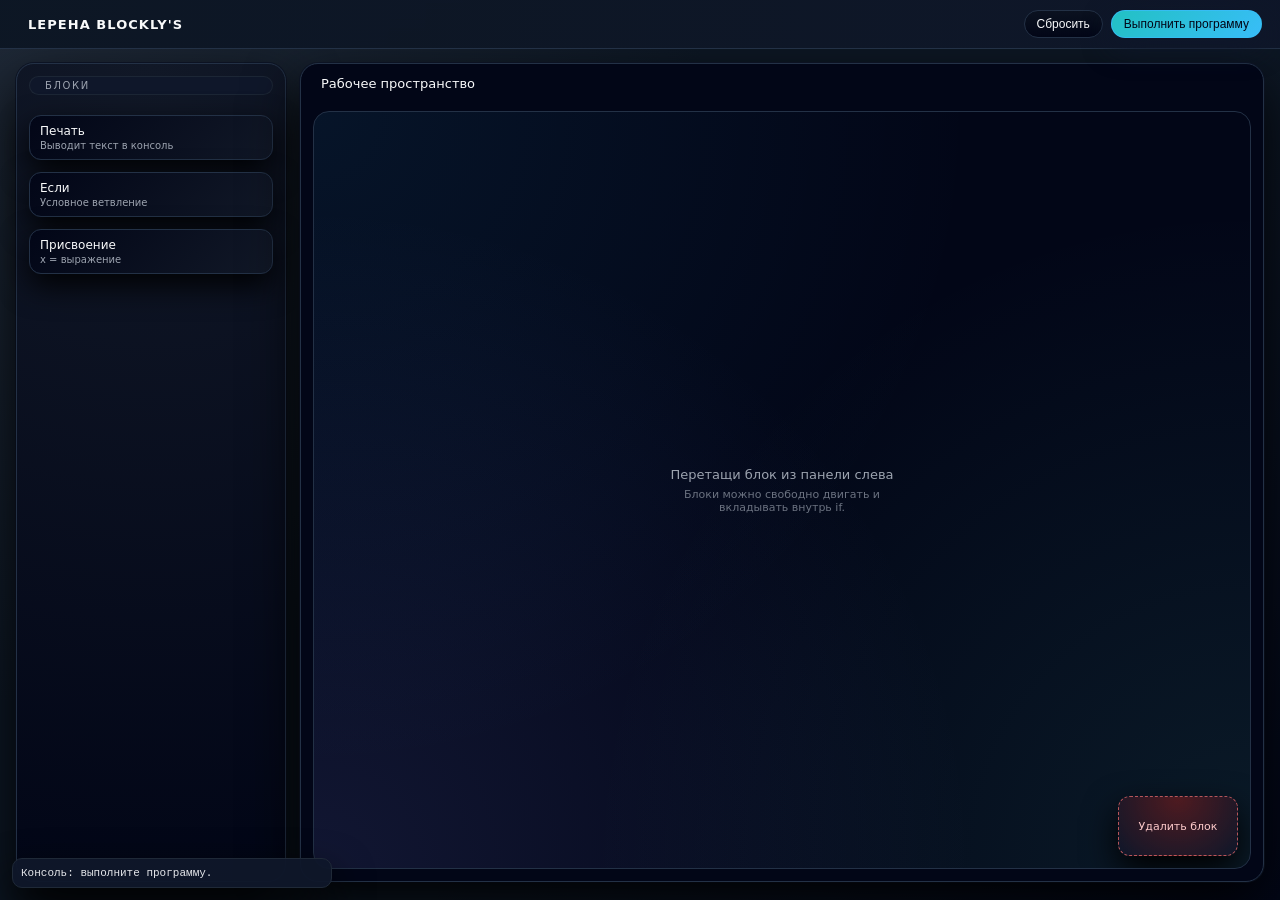
==== index.html @ 0d752596 "Add files via upload // ну что народ, надо делать" ====
<!DOCTYPE html>
<html lang="ru">
<head>
    <meta charset="UTF-8">
    <title>Codeblocks Playground</title>
    <meta name="viewport" content="width=device-width, initial-scale=1">
    <script src="app.js" defer></script>
    <style>
        :root {
            --bg-page: #0d1724;
            --bg-panel: #0f1928;
            --bg-chip: #111827;
            --border-subtle: #233146;
            --border-strong: #2f3f58;

            --text-main: #f9fafb;
            --text-muted: #9ca3af;
            --text-soft: #6b7280;

            --accent: #38bdf8;
            --accent-soft: rgba(56, 189, 248, 0.12);

            --block-vars: #22c55e;
            --block-logic: #eab308;
            --block-io: #3b82f6;
            --error: #ef4444;
        }

        * {
            box-sizing: border-box;
            margin: 0;
            padding: 0;
        }

        body {
            font-family: system-ui, -apple-system, BlinkMacSystemFont, "Segoe UI", sans-serif;
            background:
                    radial-gradient(circle at top left, #1f2937 0, transparent 45%),
                    radial-gradient(circle at bottom right, #020617 0, transparent 55%),
                    var(--bg-page);
            color: var(--text-main);
            min-height: 100vh;
            display: flex;
            flex-direction: column;
        }

        header {
            padding: 10px 18px;
            border-bottom: 1px solid var(--border-subtle);
            display: flex;
            align-items: center;
            justify-content: space-between;
            backdrop-filter: blur(18px);
            background: linear-gradient(to right, rgba(13, 23, 36, 0.98), rgba(15, 23, 42, 0.98));
            position: sticky;
            top: 0;
            z-index: 10;
        }

        .logo {
            display: flex;
            align-items: center;
            gap: 10px;
            font-weight: 600;
            letter-spacing: 0.08em;
            color: var(--text-main);
            font-size: 13px;
            text-transform: uppercase;
        }

        .header-actions {
            display: flex;
            gap: 8px;
        }

        .btn {
            padding: 6px 12px;
            border-radius: 999px;
            border: 1px solid var(--border-subtle);
            background: linear-gradient(to bottom, #0b1220, #020617);
            color: var(--text-main);
            font-size: 12px;
            cursor: pointer;
            display: inline-flex;
            align-items: center;
            gap: 6px;
            transition:
                    background 0.12s ease,
                    border-color 0.12s ease,
                    transform 0.08s ease,
                    box-shadow 0.12s ease;
        }

        .btn-primary {
            border-color: rgba(56, 189, 248, 0.8);
            background: linear-gradient(135deg, #22c1c3, #38bdf8);
            color: #020617;
            box-shadow: 0 10px 28px rgba(15, 23, 42, 0.95);
            font-weight: 500;
        }

        .btn:hover {
            background: linear-gradient(to bottom, #020617, #020617);
            border-color: var(--border-strong);
            transform: translateY(-0.5px);
            box-shadow: 0 12px 32px rgba(15, 23, 42, 0.9);
        }

        .btn-primary:hover {
            border-color: rgba(56, 189, 248, 0.8);
            background: linear-gradient(135deg, #22c1c3, #38bdf8);
            filter: brightness(1.03);
            box-shadow: 0 18px 40px rgba(15, 23, 42, 1);
        }

        .app {
            flex: 1;
            display: flex;
            padding: 14px 16px 18px;
            gap: 14px;
        }

        .panel {
            background: radial-gradient(circle at top left, #111827, #020617);
            border-radius: 18px;
            border: 1px solid var(--border-subtle);
            box-shadow:
                    0 22px 55px rgba(0, 0, 0, 0.9),
                    0 0 0 1px rgba(15, 23, 42, 1);
            padding: 12px;
            display: flex;
            flex-direction: column;
        }

        /* Чипы-лейблы сверху панелей */
        .panel-header-chip {
            display: inline-flex;
            align-items: center;
            gap: 6px;
            padding: 3px 9px;
            border-radius: 999px;
            background: rgba(15, 23, 42, 1);
            border: 1px solid rgba(31, 41, 55, 0.9);
            margin-bottom: 10px;
        }



        .panel-header-chip-label {
            font-size: 10px;
            letter-spacing: 0.16em;
            text-transform: uppercase;
            color: var(--text-muted);
        }

        .blocks-panel {
            width: 270px;
            max-width: 300px;
            gap: 10px;
            background: radial-gradient(circle at top, #111827, #020617);
        }

        .panel-title {
            display: none; /* заменено на чип */
        }

        .blocks-list {
            display: flex;
            flex-direction: column;
            gap: 8px;
            overflow-y: auto;
            padding-right: 4px;
        }

        .block {
            position: relative;
            padding: 8px 10px;
            border-radius: 12px;
            background: linear-gradient(135deg, #020617, #111827);
            border: 1px solid var(--border-subtle);
            color: var(--text-main);
            font-size: 12px;
            display: inline-flex;
            flex-direction: column;
            cursor: grab;
            user-select: none;
            transition:
                    transform 0.1s ease,
                    box-shadow 0.12s ease,
                    border-color 0.12s ease,
                    background 0.12s ease;
            box-shadow: 0 12px 30px rgba(0, 0, 0, 0.9);
            min-width: 150px;
            margin-bottom: 2px;
        }

        .block:hover {
            transform: translateY(-1px);
            box-shadow: 0 16px 40px rgba(0, 0, 0, 1);
            border-color: rgba(56, 189, 248, 0.8);
            background: linear-gradient(135deg, #020617, #0f172a);
        }

        .block-label {
            display: flex;
            flex-direction: column;
            gap: 2px;
        }

        .block-name {
            font-weight: 500;
        }

        .block-meta {
            font-size: 10px;
            color: var(--text-muted);
        }

        .workspace-panel {
            flex: 1;
            gap: 12px;
            position: relative;
            overflow: hidden;
            background: radial-gradient(circle at top, #020617, #020617);
        }

        .workspace-header {
            display: flex;
            align-items: center;
            justify-content: space-between;
            margin-bottom: 8px;
        }

        .workspace-title-group {
            display: flex;
            flex-direction: column;
            gap: 4px;
        }

        .workspace-title {
            display: flex;
            align-items: center;
            gap: 8px;
            font-size: 13px;
            color: var(--text-main);
        }
        .workspace-subtitle-chip {
            display: inline-flex;
            align-items: center;
            gap: 6px;
            padding: 3px 8px;
            border-radius: 999px;
            background: rgba(15, 23, 42, 1);
            border: 1px solid rgba(31, 41, 55, 0.9);
            font-size: 10px;
            color: var(--text-soft);
        }

        .workspace-toolbar {
            display: flex;
            gap: 6px;
        }

        .workspace-canvas {
            flex: 1;
            border-radius: 16px;
            border: 1px solid var(--border-subtle);
            background:
                    radial-gradient(circle at 0 0, rgba(56, 189, 248, 0.08), transparent 55%),
                    radial-gradient(circle at 100% 100%, rgba(94, 234, 212, 0.09), transparent 55%),
                    radial-gradient(circle at 0 100%, rgba(129, 140, 248, 0.12), transparent 55%),
                    #020617;
            position: relative;
            overflow: hidden;
        }

        /* Рамка выделения */
        .selection-box {
            position: absolute;
            border: 2px solid rgba(56, 189, 248, 0.8);
            background: rgba(56, 189, 248, 0.15);
            border-radius: 8px;
            pointer-events: none;
            z-index: 50;
        }

        /* Выделенный блок */
        .workspace-block.selected {
            box-shadow: 0 0 0 3px rgba(56, 189, 248, 0.9);
            border-color: rgba(56, 189, 248, 1);
        }

        .workspace-placeholder {
            position: absolute;
            inset: 0;
            display: flex;
            flex-direction: column;
            align-items: center;
            justify-content: center;
            gap: 6px;
            pointer-events: none;
            text-align: center;
        }

        .workspace-placeholder-title {
            font-size: 13px;
            color: var(--text-muted);
        }

        .workspace-placeholder-subtitle {
            font-size: 11px;
            color: var(--text-soft);
            max-width: 260px;
        }

        .workspace-block {
            position: absolute;
            padding: 8px 10px;
            border-radius: 12px;
            background: linear-gradient(135deg, #020617, #14532d);
            border: 1px solid rgba(34, 197, 94, 0.9);
            color: #ecfdf5;
            font-size: 12px;
            box-shadow: 0 16px 40px rgba(0, 0, 0, 1);
            cursor: grab;
            user-select: none;
            display: inline-flex;
            flex-direction: column;
            min-width: 170px;
        }

        .workspace-block.block-print {
            background: linear-gradient(135deg, #020617, #1d4ed8);
            border-color: rgba(59, 130, 246, 0.95);
        }

        .workspace-block.block-if {
            background: linear-gradient(135deg, #020617, #854d0e);
            border-color: rgba(234, 179, 8, 0.95);
            border-bottom-left-radius: 0;
            border-bottom-right-radius: 0;
        }

        .workspace-block.block-assign {
            background: linear-gradient(135deg, #020617, #166534);
            border-color: rgba(34, 197, 94, 0.95);
        }

        .block-header {
            display: flex;
            align-items: center;
            gap: 6px;
            z-index: 2;
            position: relative;
        }

        .workspace-block input,
        .workspace-block select {
            background-color: #020617;
            border: 1px solid var(--border-subtle);
            border-radius: 999px;
            padding: 2px 8px;
            color: var(--text-main);
            font-size: 11px;
            min-width: 40px;
            outline: none;
        }

        .workspace-block input:focus {
            border-color: var(--accent);
            box-shadow: 0 0 0 1px rgba(56, 189, 248, 0.8);
        }

        .connector {
            position: absolute;
            bottom: -4px;
            left: 15px;
            width: 24px;
            height: 8px;
            background-color: inherit;
            border-radius: 0 0 4px 4px;
            z-index: 1;
        }

        .notch {
            position: absolute;
            top: -4px;
            left: 15px;
            width: 24px;
            height: 8px;
            background-color: #020617;
            z-index: 1;
            clip-path: polygon(0 100%, 40% 100%, 50% 0%, 60% 100%, 100% 100%, 100% 0, 0 0);
        }

        .block-body {
            background-color: rgba(15, 23, 42, 0.96);
            margin: 8px -4px 4px 10px;
            padding: 8px 4px 4px 4px;
            border-radius: 0 6px 6px 6px;
            min-height: 32px;
            display: flex;
            flex-direction: column;
            gap: 4px;
            border: 1px dashed var(--border-subtle);
        }

        .drop-delete-area {
            position: absolute;
            right: 12px;
            bottom: 12px;
            width: 120px;
            height: 60px;
            border-radius: 12px;
            border: 1px dashed rgba(248, 113, 113, 0.7);
            color: #fecaca;
            font-size: 11px;
            display: flex;
            align-items: center;
            justify-content: center;
            background: radial-gradient(circle at top, rgba(127, 29, 29, 0.6), rgba(15, 23, 42, 0.96));
            pointer-events: none;
            box-shadow: 0 14px 34px rgba(0, 0, 0, 1);
        }

        .drop-delete-area.active {
            border-color: #f97373;
            background: radial-gradient(circle at top, rgba(127, 29, 29, 0.9), rgba(15, 23, 42, 1));
        }

        .block-error {
            box-shadow: 0 0 0 2px var(--error) !important;
        }

        ::-webkit-scrollbar {
            width: 6px;
        }

        ::-webkit-scrollbar-thumb {
            background: #1f2937;
            border-radius: 999px;
        }

        ::-webkit-scrollbar-track {
            background: transparent;
        }

        @media (max-width: 900px) {
            .app {
                flex-direction: column;
            }
            .blocks-panel {
                width: 100%;
                max-width: none;
                order: 2;
            }
            .workspace-panel {
                order: 1;
            }
        }
    </style>


</head>
<body>
<header>
    <div class="logo">
        <div class="logo-mark"></div>
        <span>Lepeha Blockly's</span>
    </div>
    <div class="header-actions">
        <button class="btn" id="reset-btn">Сбросить</button>
        <button class="btn btn-primary">Выполнить программу</button>
    </div>
</header>

<main class="app">
    <section class="panel blocks-panel">
        <div class="panel-header-chip">
            <span class="panel-header-chip-dot"></span>
            <span class="panel-header-chip-label">Блоки</span>
        </div>
        <div class="block" data-block-type="print">
                <div class="block-label">
                    <span class="block-name">Печать</span>
                    <span class="block-meta">Выводит текст в консоль</span>
                </div>
            </div>

            <div class="block" data-block-type="if">
                <div class="block-label">
                    <span class="block-name">Если</span>
                    <span class="block-meta">Условное ветвление</span>
                </div>
            </div>

            <div class="block" data-block-type="assign">
                <div class="block-label">
                    <span class="block-name">Присвоение</span>
                    <span class="block-meta">x = выражение</span>
                </div>
            </div>
    </section>

    <section class="panel workspace-panel">
        <div class="workspace-header">
            <div class="workspace-title">
                <span class="workspace-title-dot"></span>
                <span>Рабочее пространство</span>
            </div>
            <div class="workspace-toolbar">
                <!-- кнопки сетки убрали -->
            </div>
        </div>

        <div class="workspace-canvas" id="workspace-canvas">
            <div class="workspace-placeholder" id="workspace-placeholder">
                <div class="workspace-placeholder-title">
                    Перетащи блок из панели слева
                </div>
                <div class="workspace-placeholder-subtitle">
                    Блоки можно свободно двигать и вкладывать внутрь if.
                </div>
            </div>

            <div class="drop-delete-area" id="delete-area">
                Удалить блок
            </div>
        </div>
    </section>
</main>
</body>
</html>
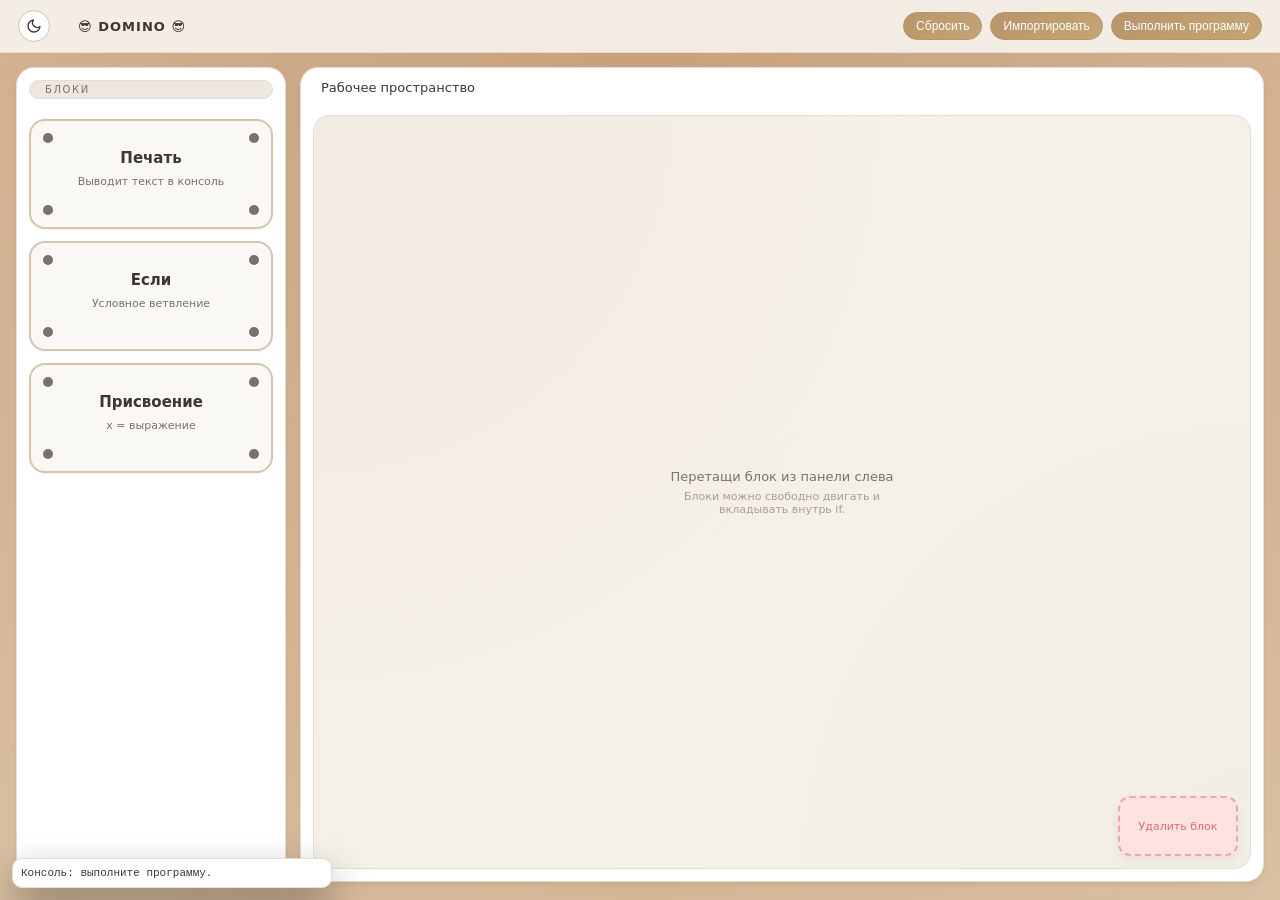
==== commit d202c1d5: "// update hud, rewrite interpetator, beginin' typization" ====
--- a/index.html
+++ b/index.html
@@ -7,23 +7,56 @@
     <script src="app.js" defer></script>
     <style>
         :root {
-            --bg-page: #0d1724;
-            --bg-panel: #0f1928;
-            --bg-chip: #111827;
-            --border-subtle: #233146;
-            --border-strong: #2f3f58;
-
-            --text-main: #f9fafb;
-            --text-muted: #9ca3af;
-            --text-soft: #6b7280;
-
-            --accent: #38bdf8;
-            --accent-soft: rgba(56, 189, 248, 0.12);
-
-            --block-vars: #22c55e;
-            --block-logic: #eab308;
-            --block-io: #3b82f6;
-            --error: #ef4444;
+            /* --- СВЕТЛАЯ ТЕМА (По умолчанию) --- */
+            --bg-page: #faf8f5;
+            --bg-panel: #ffffff;
+            --bg-panel-soft: #f5f0e8;
+            --bg-chip: #ede7df;
+            --bg-block: #faf8f5;
+
+            --border-subtle: #e5ddd5;
+            --border-medium: #d4c4b0;
+            --border-strong: #c4b396;
+
+            --text-main: #3d3630;
+            --text-muted: #7a7168;
+            --text-soft: #a89f91;
+
+            --accent: #b8956a;
+            --accent-soft: rgba(184, 149, 106, 0.15);
+
+            --block-vars: #7cb38b;
+            --block-logic: #d4a853;
+            --block-io: #6b9ac4;
+            --error: #d96c6c;
+
+            --domino-dot: #7a7168;
+
+            --icon-theme: url("data:image/svg+xml,%3Csvg xmlns='http://www.w3.org/2000/svg' width='16' height='16' viewBox='0 0 24 24' fill='none' stroke='%233d3630' stroke-width='2' stroke-linecap='round' stroke-linejoin='round'%3E%3Cpath d='M21 12.79A9 9 0 1 1 11.21 3 7 7 0 0 0 21 12.79z'/%3E%3C/svg%3E");
+        }
+
+        /* --- ТЁМНАЯ ТЕМА --- */
+        body.dark-theme {
+            --bg-page: #1a1816;
+            --bg-panel: #252220;
+            --bg-panel-soft: #2e2b29;
+            --bg-chip: #383532;
+            --bg-block: #2e2b29;
+
+            --border-subtle: #3f3b36;
+            --border-medium: #524d47;
+            --border-strong: #666059;
+
+            --text-main: #e6e2dd;
+            --text-muted: #9c958e;
+            --text-soft: #756f68;
+
+            --accent: #d4b085;
+            --accent-soft: rgba(212, 176, 133, 0.15);
+
+            --domino-dot: #9c958e;
+
+            --icon-theme: url("data:image/svg+xml,%3Csvg xmlns='http://www.w3.org/2000/svg' width='16' height='16' viewBox='0 0 24 24' fill='none' stroke='%23e6e2dd' stroke-width='2' stroke-linecap='round' stroke-linejoin='round'%3E%3Ccircle cx='12' cy='12' r='5'/%3E%3Cpath d='M12 1v2M12 21v2M4.22 4.22l1.42 1.42M18.36 18.36l1.42 1.42M1 12h2M21 12h2M4.22 19.78l1.42-1.42M18.36 5.64l1.42-1.42'/%3E%3C/svg%3E");
         }
 
         * {
@@ -35,39 +68,98 @@
         body {
             font-family: system-ui, -apple-system, BlinkMacSystemFont, "Segoe UI", sans-serif;
             background:
-                    radial-gradient(circle at top left, #1f2937 0, transparent 45%),
-                    radial-gradient(circle at bottom right, #020617 0, transparent 55%),
+                    radial-gradient(200% 200% at top, #c7a07a 0, transparent 100%),
+                    radial-gradient(200% 200% at bottom, #e2ceb1 0, transparent 100%),
                     var(--bg-page);
             color: var(--text-main);
             min-height: 100vh;
             display: flex;
             flex-direction: column;
-        }
-
+            transition: background 0.4s ease, color 0.4s ease;
+        }
+
+        body.dark-theme {
+            background:
+                    radial-gradient(200% 200% at top, #3d3630 0, transparent 100%),
+                    radial-gradient(200% 200% at bottom, #2e2b29 0, transparent 100%),
+                    var(--bg-page);
+        }
+
+        header,
+        .panel,
+        .block,
+        .workspace-canvas,
+        .btn,
+        .theme-toggle,
+        input,
+        select {
+            transition:
+                    background-color 0.4s ease,
+                    color 0.4s ease,
+                    border-color 0.4s ease,
+                    box-shadow 0.4s ease;
+        }
+
+        /* ============================================
+           ШАПКА САЙТА (HEADER)
+           ============================================ */
         header {
             padding: 10px 18px;
-            border-bottom: 1px solid var(--border-subtle);
             display: flex;
             align-items: center;
             justify-content: space-between;
             backdrop-filter: blur(18px);
-            background: linear-gradient(to right, rgba(13, 23, 36, 0.98), rgba(15, 23, 42, 0.98));
+            background: rgba(250, 248, 245, 0.85);
+            border-bottom: 1px solid var(--border-subtle);
             position: sticky;
             top: 0;
             z-index: 10;
         }
 
+        body.dark-theme header {
+            background: rgba(37, 34, 32, 0.85);
+        }
+
         .logo {
             display: flex;
             align-items: center;
-            gap: 10px;
+            gap: 12px;
             font-weight: 600;
             letter-spacing: 0.08em;
             color: var(--text-main);
             font-size: 13px;
             text-transform: uppercase;
         }
-
+        .theme-toggle {
+            width: 32px;
+            height: 32px;
+            border-radius: 50%;
+            border: 1px solid var(--border-medium);
+            background: var(--bg-panel);
+            display: flex;
+            align-items: center;
+            justify-content: center;
+            cursor: pointer;
+            transition: all 0.3s ease;
+            margin-right: 4px;
+            background-image: var(--icon-theme);
+            background-repeat: no-repeat;
+            background-position: center;
+        }
+
+        .theme-toggle:hover {
+            transform: scale(1.05);
+            border-color: var(--accent);
+            box-shadow: 0 0 0 2px var(--accent-soft);
+        }
+
+        .theme-toggle:active {
+            transform: scale(0.95);
+        }
+
+        /* ============================================
+           КНОПКИ ДЕЙСТВИЙ
+           ============================================ */
         .header-actions {
             display: flex;
             gap: 8px;
@@ -76,9 +168,10 @@
         .btn {
             padding: 6px 12px;
             border-radius: 999px;
-            border: 1px solid var(--border-subtle);
-            background: linear-gradient(to bottom, #0b1220, #020617);
-            color: var(--text-main);
+            border: 1px solid var(--border-medium);
+            background: linear-gradient(135deg, #b8956a, #c4a574);
+            border-color: #b8956a;
+            color: white;
             font-size: 12px;
             cursor: pointer;
             display: inline-flex;
@@ -92,27 +185,45 @@
         }
 
         .btn-primary {
-            border-color: rgba(56, 189, 248, 0.8);
-            background: linear-gradient(135deg, #22c1c3, #38bdf8);
-            color: #020617;
-            box-shadow: 0 10px 28px rgba(15, 23, 42, 0.95);
+            background: linear-gradient(135deg, #b8956a, #c4a574);
+            border-color: #b8956a;
+            color: white;
             font-weight: 500;
         }
 
+        .btn-import {
+            background: linear-gradient(135deg, #b8956a, #c4a574);
+            border-color: #b8956a;
+            color: white;
+            font-weight: 500;
+        }
+
         .btn:hover {
-            background: linear-gradient(to bottom, #020617, #020617);
-            border-color: var(--border-strong);
             transform: translateY(-0.5px);
-            box-shadow: 0 12px 32px rgba(15, 23, 42, 0.9);
+            color: white;
+            background: red;
+            border-color: red;
+            box-shadow: 0 4px 12px red;
         }
 
         .btn-primary:hover {
-            border-color: rgba(56, 189, 248, 0.8);
-            background: linear-gradient(135deg, #22c1c3, #38bdf8);
-            filter: brightness(1.03);
-            box-shadow: 0 18px 40px rgba(15, 23, 42, 1);
-        }
-
+            color: white;
+            background: linear-gradient(135deg, #3c5c84, #7d99b4);
+            border-color: #7d99b4;
+            box-shadow: 0 4px 12px rgba(125, 153, 180, 0.4);
+        }
+
+        .btn-import:hover {
+            transform: translateY(-0.5px);
+            color: white;
+            background: limegreen;
+            border-color: limegreen;
+            box-shadow: 0 4px 12px limegreen;
+        }
+
+        /* ============================================
+           ОСНОВНОЙ КОНТЕЙНЕР ПРИЛОЖЕНИЯ
+           ============================================ */
         .app {
             flex: 1;
             display: flex;
@@ -121,31 +232,30 @@
         }
 
         .panel {
-            background: radial-gradient(circle at top left, #111827, #020617);
+            background: var(--bg-panel);
             border-radius: 18px;
             border: 1px solid var(--border-subtle);
             box-shadow:
-                    0 22px 55px rgba(0, 0, 0, 0.9),
-                    0 0 0 1px rgba(15, 23, 42, 1);
+                    0 4px 6px -1px rgba(0, 0, 0, 0.05),
+                    0 2px 4px -1px rgba(0, 0, 0, 0.03);
             padding: 12px;
             display: flex;
             flex-direction: column;
         }
 
-        /* Чипы-лейблы сверху панелей */
+        /* ============================================
+           ЗАГОЛОВОК ПАНЕЛИ (ЧИП)
+           ============================================ */
         .panel-header-chip {
             display: inline-flex;
             align-items: center;
             gap: 6px;
             padding: 3px 9px;
             border-radius: 999px;
-            background: rgba(15, 23, 42, 1);
-            border: 1px solid rgba(31, 41, 55, 0.9);
+            background: var(--bg-chip);
+            border: 1px solid var(--border-subtle);
             margin-bottom: 10px;
         }
-
-
-
         .panel-header-chip-label {
             font-size: 10px;
             letter-spacing: 0.16em;
@@ -153,15 +263,13 @@
             color: var(--text-muted);
         }
 
+        /* ============================================
+           ЛЕВАЯ ПАНЕЛЬ С БЛОКАМИ
+           ============================================ */
         .blocks-panel {
             width: 270px;
             max-width: 300px;
             gap: 10px;
-            background: radial-gradient(circle at top, #111827, #020617);
-        }
-
-        .panel-title {
-            display: none; /* заменено на чип */
         }
 
         .blocks-list {
@@ -172,11 +280,105 @@
             padding-right: 4px;
         }
 
+        /* ============================================
+           БЛОКИ В СТИЛЕ ДОМИНО (Только для левой панели!)
+           ============================================ */
+        .blocks-panel .block {
+            position: relative;
+            padding: 24px 12px 20px;
+            border-radius: 16px;
+            background: var(--bg-block);
+            border: 2px solid var(--border-medium);
+            cursor: grab;
+            user-select: none;
+            display: flex;
+            flex-direction: column;
+            align-items: center;
+            gap: 8px;
+            min-height: 110px;
+            justify-content: flex-start;
+        }
+        /* Точки по углам (верхние) */
+        .blocks-panel .block .domino-dot-top-left,
+        .blocks-panel .block .domino-dot-top-right {
+            position: absolute;
+            width: 10px;
+            height: 10px;
+            background: var(--domino-dot);
+            border-radius: 50%;
+            top: 12px;
+        }
+
+        .blocks-panel .block .domino-dot-top-left {
+            left: 12px;
+        }
+
+        .blocks-panel .block .domino-dot-top-right {
+            right: 12px;
+        }
+
+        /* Точки по углам (нижние) */
+        .blocks-panel .block .domino-dot-bottom-left,
+        .blocks-panel .block .domino-dot-bottom-right {
+            position: absolute;
+            width: 10px;
+            height: 10px;
+            background: var(--domino-dot);
+            border-radius: 50%;
+            bottom: 12px;
+        }
+
+        .blocks-panel .block .domino-dot-bottom-left {
+            left: 12px;
+        }
+
+        .blocks-panel .block .domino-dot-bottom-right {
+            right: 12px;
+        }
+
+        /* Контейнер для названия блока */
+        .blocks-panel .block .block-label {
+            display: flex;
+            flex-direction: column;
+            align-items: center;
+            gap: 4px;
+            z-index: 1;
+            position: relative;
+            margin-top: 4px;
+        }
+
+        .blocks-panel .block-name {
+            font-weight: 600;
+            font-size: 15px;
+            color: var(--text-main);
+            text-align: center;
+        }
+
+        /* Описание блока (нижняя часть) */
+        .blocks-panel .block .block-meta {
+            font-size: 11px;
+            color: var(--text-muted);
+            text-align: center;
+            z-index: 1;
+            position: relative;
+            padding: 0 8px;
+        }
+
+        /* Эффект при наведении на блок */
+        .blocks-panel .block:hover {
+            border-color: var(--accent);
+            transform: translateY(-2px);
+            box-shadow: 0 6px 16px rgba(0, 0, 0, 0.1);
+        }
+
+        /* ============================================
+           ОБЫЧНЫЕ БЛОКИ (не домино) - Для рабочей области
+           ============================================ */
         .block {
             position: relative;
             padding: 8px 10px;
             border-radius: 12px;
-            background: linear-gradient(135deg, #020617, #111827);
+            background: var(--bg-block);
             border: 1px solid var(--border-subtle);
             color: var(--text-main);
             font-size: 12px;
@@ -189,16 +391,16 @@
                     box-shadow 0.12s ease,
                     border-color 0.12s ease,
                     background 0.12s ease;
-            box-shadow: 0 12px 30px rgba(0, 0, 0, 0.9);
+            box-shadow: 0 1px 3px rgba(0,0,0,0.05);
             min-width: 150px;
             margin-bottom: 2px;
         }
 
         .block:hover {
             transform: translateY(-1px);
-            box-shadow: 0 16px 40px rgba(0, 0, 0, 1);
-            border-color: rgba(56, 189, 248, 0.8);
-            background: linear-gradient(135deg, #020617, #0f172a);
+            box-shadow: 0 4px 12px rgba(0, 0, 0, 0.08);
+            border-color: var(--accent);
+            background: var(--bg-panel-soft);
         }
 
         .block-label {
@@ -216,12 +418,14 @@
             color: var(--text-muted);
         }
 
+        /* ============================================
+           ПРАВАЯ ПАНЕЛЬ (РАБОЧАЯ ОБЛАСТЬ)
+           ============================================ */
         .workspace-panel {
             flex: 1;
             gap: 12px;
             position: relative;
             overflow: hidden;
-            background: radial-gradient(circle at top, #020617, #020617);
         }
 
         .workspace-header {
@@ -229,12 +433,6 @@
             align-items: center;
             justify-content: space-between;
             margin-bottom: 8px;
-        }
-
-        .workspace-title-group {
-            display: flex;
-            flex-direction: column;
-            gap: 4px;
         }
 
         .workspace-title {
@@ -244,32 +442,17 @@
             font-size: 13px;
             color: var(--text-main);
         }
-        .workspace-subtitle-chip {
-            display: inline-flex;
-            align-items: center;
-            gap: 6px;
-            padding: 3px 8px;
-            border-radius: 999px;
-            background: rgba(15, 23, 42, 1);
-            border: 1px solid rgba(31, 41, 55, 0.9);
-            font-size: 10px;
-            color: var(--text-soft);
-        }
-
-        .workspace-toolbar {
-            display: flex;
-            gap: 6px;
-        }
-
+
+
+        /* Холст для размещения блоков */
         .workspace-canvas {
             flex: 1;
             border-radius: 16px;
             border: 1px solid var(--border-subtle);
             background:
-                    radial-gradient(circle at 0 0, rgba(56, 189, 248, 0.08), transparent 55%),
-                    radial-gradient(circle at 100% 100%, rgba(94, 234, 212, 0.09), transparent 55%),
-                    radial-gradient(circle at 0 100%, rgba(129, 140, 248, 0.12), transparent 55%),
-                    #020617;
+                    radial-gradient(circle at 0 0, rgba(184, 149, 106, 0.05), transparent 55%),
+                    radial-gradient(circle at 100% 100%, rgba(196, 196, 176, 0.05), transparent 55%),
+                    var(--bg-panel-soft);
             position: relative;
             overflow: hidden;
         }
@@ -277,8 +460,8 @@
         /* Рамка выделения */
         .selection-box {
             position: absolute;
-            border: 2px solid rgba(56, 189, 248, 0.8);
-            background: rgba(56, 189, 248, 0.15);
+            border: 2px solid rgba(184, 149, 106, 0.8);
+            background: rgba(184, 149, 106, 0.15);
             border-radius: 8px;
             pointer-events: none;
             z-index: 50;
@@ -286,10 +469,11 @@
 
         /* Выделенный блок */
         .workspace-block.selected {
-            box-shadow: 0 0 0 3px rgba(56, 189, 248, 0.9);
-            border-color: rgba(56, 189, 248, 1);
-        }
-
+            box-shadow: 0 0 0 3px rgba(184, 149, 106, 0.9);
+            border-color: rgba(184, 149, 106, 1);
+        }
+
+        /* Заглушка для пустого холста */
         .workspace-placeholder {
             position: absolute;
             inset: 0;
@@ -313,15 +497,18 @@
             max-width: 260px;
         }
 
+        /* ============================================
+           БЛОКИ НА ХОЛСТЕ (разные типы)
+           ============================================ */
         .workspace-block {
             position: absolute;
             padding: 8px 10px;
             border-radius: 12px;
-            background: linear-gradient(135deg, #020617, #14532d);
-            border: 1px solid rgba(34, 197, 94, 0.9);
-            color: #ecfdf5;
+            background: var(--bg-block);
+            border: 2px solid var(--block-vars);
+            color: var(--text-main);
             font-size: 12px;
-            box-shadow: 0 16px 40px rgba(0, 0, 0, 1);
+            box-shadow: 0 4px 12px rgba(0, 0, 0, 0.1);
             cursor: grab;
             user-select: none;
             display: inline-flex;
@@ -330,20 +517,17 @@
         }
 
         .workspace-block.block-print {
-            background: linear-gradient(135deg, #020617, #1d4ed8);
-            border-color: rgba(59, 130, 246, 0.95);
+            border-color: var(--block-io);
         }
 
         .workspace-block.block-if {
-            background: linear-gradient(135deg, #020617, #854d0e);
-            border-color: rgba(234, 179, 8, 0.95);
-            border-bottom-left-radius: 0;
-            border-bottom-right-radius: 0;
+            border-color: var(--block-logic);
+            border-bottom-left-radius: 1;
+            border-bottom-right-radius: 1;
         }
 
         .workspace-block.block-assign {
-            background: linear-gradient(135deg, #020617, #166534);
-            border-color: rgba(34, 197, 94, 0.95);
+            border-color: var(--block-vars);
         }
 
         .block-header {
@@ -356,7 +540,7 @@
 
         .workspace-block input,
         .workspace-block select {
-            background-color: #020617;
+            background-color: var(--bg-panel);
             border: 1px solid var(--border-subtle);
             border-radius: 999px;
             padding: 2px 8px;
@@ -368,9 +552,11 @@
 
         .workspace-block input:focus {
             border-color: var(--accent);
-            box-shadow: 0 0 0 1px rgba(56, 189, 248, 0.8);
-        }
-
+            background-color: var(--bg-panel-soft);
+            box-shadow: 0 0 0 2px var(--accent-soft);
+        }
+
+        /* Визуальные соединители между блоками */
         .connector {
             position: absolute;
             bottom: -4px;
@@ -380,6 +566,9 @@
             background-color: inherit;
             border-radius: 0 0 4px 4px;
             z-index: 1;
+            border-bottom: 2px solid inherit;
+            border-left: 2px solid inherit;
+            border-right: 2px solid inherit;
         }
 
         .notch {
@@ -388,13 +577,13 @@
             left: 15px;
             width: 24px;
             height: 8px;
-            background-color: #020617;
+            background-color: var(--bg-panel-soft);
             z-index: 1;
             clip-path: polygon(0 100%, 40% 100%, 50% 0%, 60% 100%, 100% 100%, 100% 0, 0 0);
         }
 
         .block-body {
-            background-color: rgba(15, 23, 42, 0.96);
+            background-color: var(--bg-block);
             margin: 8px -4px 4px 10px;
             padding: 8px 4px 4px 4px;
             border-radius: 0 6px 6px 6px;
@@ -405,6 +594,9 @@
             border: 1px dashed var(--border-subtle);
         }
 
+        /* ============================================
+           ЗОНА УДАЛЕНИЯ БЛОКОВ
+           ============================================ */
         .drop-delete-area {
             position: absolute;
             right: 12px;
@@ -412,32 +604,35 @@
             width: 120px;
             height: 60px;
             border-radius: 12px;
-            border: 1px dashed rgba(248, 113, 113, 0.7);
-            color: #fecaca;
+            border: 2px dashed rgba(217, 108, 108, 0.5);
+            color: var(--error);
             font-size: 11px;
             display: flex;
             align-items: center;
             justify-content: center;
-            background: radial-gradient(circle at top, rgba(127, 29, 29, 0.6), rgba(15, 23, 42, 0.96));
+            background: rgba(255, 224, 224, 0.9);
             pointer-events: none;
-            box-shadow: 0 14px 34px rgba(0, 0, 0, 1);
+            box-shadow: 0 4px 12px rgba(0, 0, 0, 0.05);
         }
 
         .drop-delete-area.active {
-            border-color: #f97373;
-            background: radial-gradient(circle at top, rgba(127, 29, 29, 0.9), rgba(15, 23, 42, 1));
+            border-color: var(--error);
+            background: rgba(217, 108, 108, 0.1);
         }
 
         .block-error {
             box-shadow: 0 0 0 2px var(--error) !important;
         }
 
+        /* ============================================
+           СКРОЛЛБАРЫ
+           ============================================ */
         ::-webkit-scrollbar {
             width: 6px;
         }
 
         ::-webkit-scrollbar-thumb {
-            background: #1f2937;
+            background: var(--border-medium);
             border-radius: 999px;
         }
 
@@ -445,6 +640,9 @@
             background: transparent;
         }
 
+        /* ============================================
+           АДАПТИВНОСТЬ (МОБИЛЬНЫЕ УСТРОЙСТВА)
+           ============================================ */
         @media (max-width: 900px) {
             .app {
                 flex-direction: column;
@@ -465,11 +663,13 @@
 <body>
 <header>
     <div class="logo">
+        <button class="theme-toggle" id="theme-toggle" title="Переключить тему"></button>
         <div class="logo-mark"></div>
-        <span>Lepeha Blockly's</span>
+        <span> &#128526; Domino 	&#128526;</span>
     </div>
     <div class="header-actions">
         <button class="btn" id="reset-btn">Сбросить</button>
+        <button class="btn btn-import">Импортировать</button>
         <button class="btn btn-primary">Выполнить программу</button>
     </div>
 </header>
@@ -481,25 +681,43 @@
             <span class="panel-header-chip-label">Блоки</span>
         </div>
         <div class="block" data-block-type="print">
-                <div class="block-label">
-                    <span class="block-name">Печать</span>
-                    <span class="block-meta">Выводит текст в консоль</span>
-                </div>
-            </div>
-
-            <div class="block" data-block-type="if">
-                <div class="block-label">
-                    <span class="block-name">Если</span>
-                    <span class="block-meta">Условное ветвление</span>
-                </div>
-            </div>
-
-            <div class="block" data-block-type="assign">
-                <div class="block-label">
-                    <span class="block-name">Присвоение</span>
-                    <span class="block-meta">x = выражение</span>
-                </div>
-            </div>
+            <div class="domino-dot-top-left"></div>
+            <div class="domino-dot-top-right"></div>
+            <div class="block-label">
+                <span class="block-name">Печать</span>
+            </div>
+            <div class="block-meta">
+                Выводит текст в консоль
+            </div>
+            <div class="domino-dot-bottom-left"></div>
+            <div class="domino-dot-bottom-right"></div>
+        </div>
+
+        <div class="block" data-block-type="if">
+            <div class="domino-dot-top-left"></div>
+            <div class="domino-dot-top-right"></div>
+            <div class="block-label">
+                <span class="block-name">Если</span>
+            </div>
+            <div class="block-meta">
+                Условное ветвление
+            </div>
+            <div class="domino-dot-bottom-left"></div>
+            <div class="domino-dot-bottom-right"></div>
+        </div>
+
+        <div class="block" data-block-type="assign">
+            <div class="domino-dot-top-left"></div>
+            <div class="domino-dot-top-right"></div>
+            <div class="block-label">
+                <span class="block-name">Присвоение</span>
+            </div>
+            <div class="block-meta">
+                x = выражение
+            </div>
+            <div class="domino-dot-bottom-left"></div>
+            <div class="domino-dot-bottom-right"></div>
+        </div>
     </section>
 
     <section class="panel workspace-panel">
